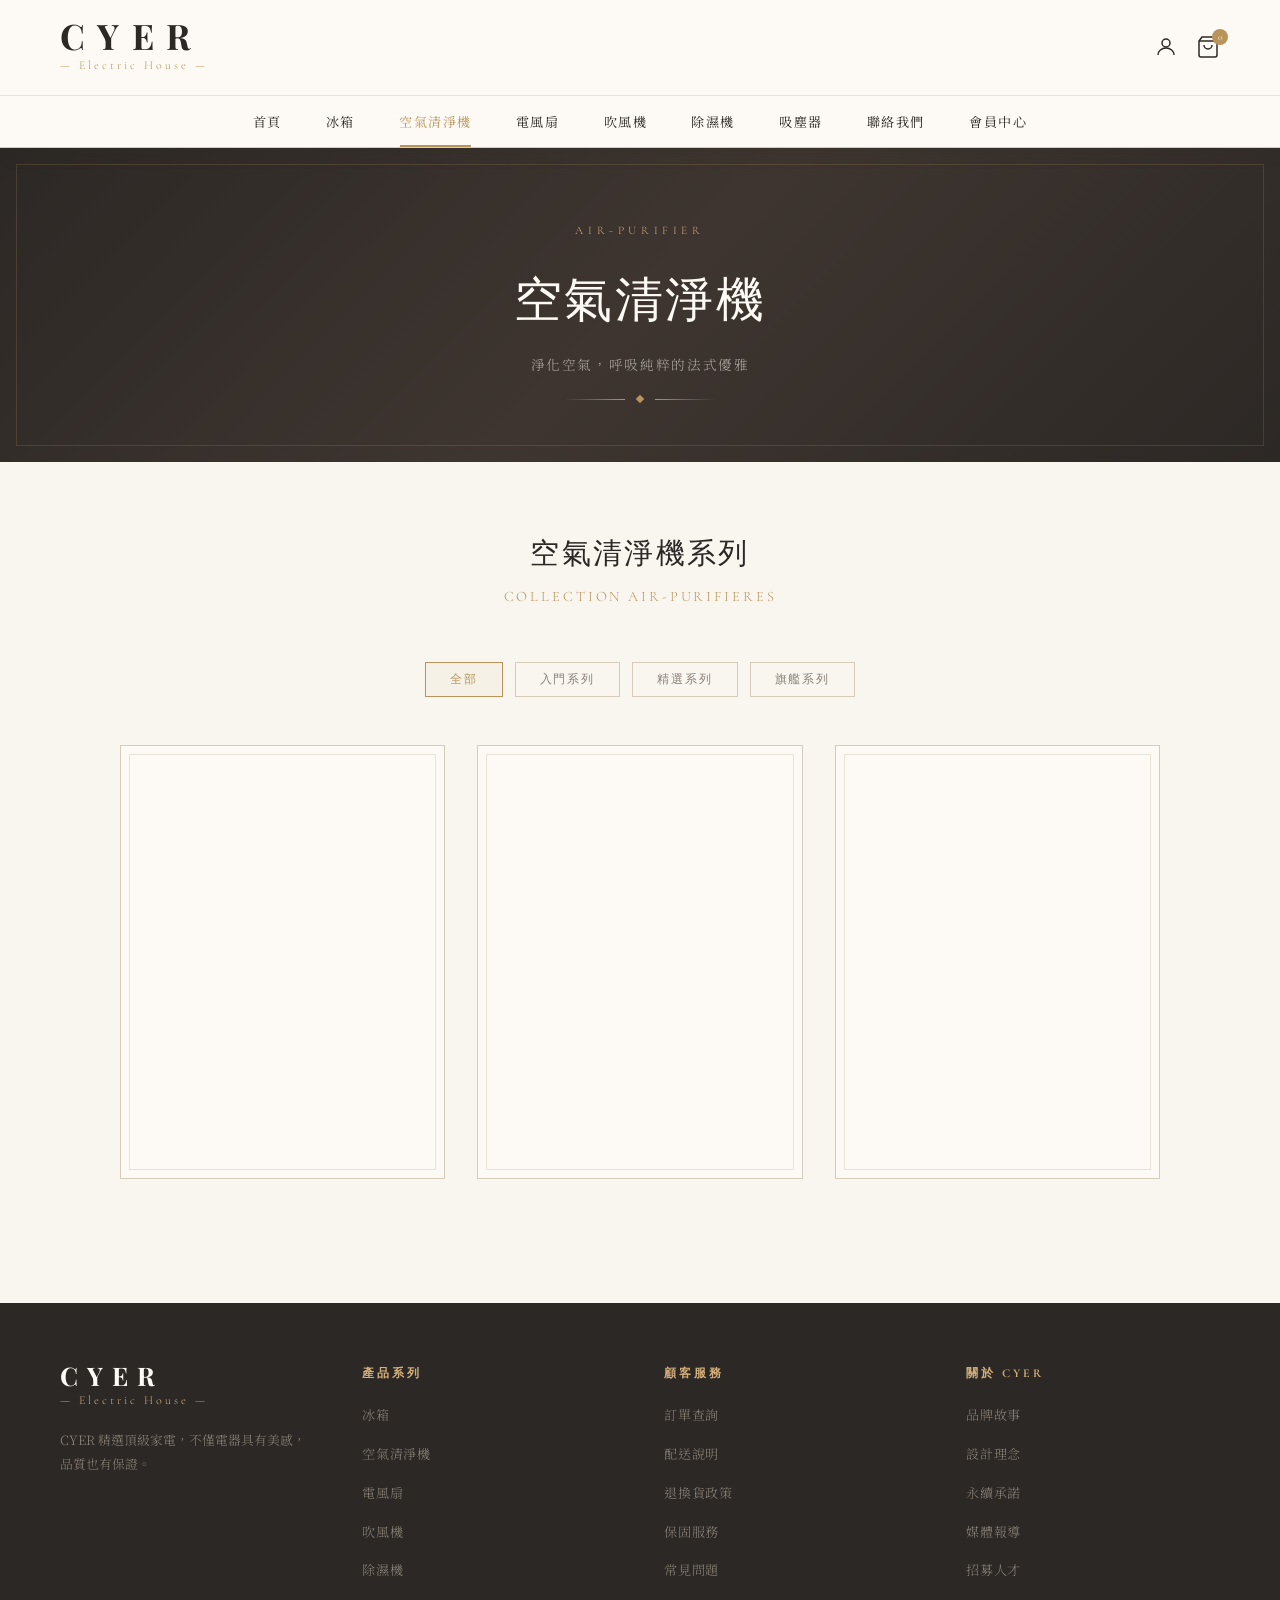
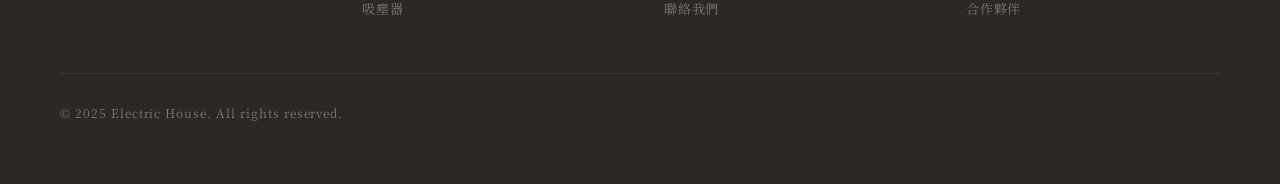
==== air-purifier.html @ df3b64d2 "first version by 11344245" ====
<!DOCTYPE html>
<html lang="zh-TW">
<head>
  <meta charset="UTF-8">
  <meta name="viewport" content="width=device-width, initial-scale=1.0">
  <title>CYER — 空氣清淨機</title>
  <link rel="stylesheet" href="style.css">
  <style>
    .page-hero {
      background: linear-gradient(135deg, #2C2825 0%, #3E3530 50%, #2C2825 100%);
      padding: 72px 60px 60px;
      text-align: center;
      position: relative;
      overflow: hidden;
    }
    .page-hero::before {
      content: '';
      position: absolute;
      inset: 16px;
      border: 1px solid rgba(184,148,90,0.2);
      pointer-events: none;
    }
    .page-hero-fr {
      font-family: 'Cormorant Garamond', serif;
      font-size: 0.72rem;
      letter-spacing: 0.4em;
      color: var(--gold-light);
      text-transform: uppercase;
      margin-bottom: 12px;
    }
    .page-hero-title {
      font-family: 'Playfair Display', serif;
      font-size: 3rem;
      font-weight: 400;
      color: var(--warm-white);
      margin-bottom: 12px;
      letter-spacing: 0.05em;
    }
    .page-hero-sub {
      font-family: 'Noto Serif TC', serif;
      font-size: 0.85rem;
      color: rgba(249,245,239,0.6);
      letter-spacing: 0.12em;
    }
    .hero-ornament {
      display: flex;
      align-items: center;
      justify-content: center;
      gap: 12px;
      margin: 20px auto 0;
    }
    .hero-ornament-line {
      width: 60px; height: 1px;
      background: linear-gradient(to right, transparent, var(--gold));
    }
    .hero-ornament-diamond {
      width: 6px; height: 6px;
      background: var(--gold);
      transform: rotate(45deg);
    }
    .products-section {
      padding: 64px 60px;
      max-width: 1300px;
      margin: 0 auto;
    }
    .products-header {
      text-align: center;
      margin-bottom: 52px;
    }
    .filter-bar {
      display: flex;
      gap: 12px;
      justify-content: center;
      margin-bottom: 48px;
      flex-wrap: wrap;
    }
    .filter-btn {
      padding: 8px 24px;
      border: 1px solid var(--border);
      background: transparent;
      color: var(--mid-grey);
      font-family: 'Cormorant Garamond', serif;
      font-size: 0.78rem;
      letter-spacing: 0.15em;
      cursor: pointer;
      transition: all 0.3s;
    }
    .filter-btn:hover, .filter-btn.active {
      border-color: var(--gold);
      color: var(--gold);
      background: rgba(184,148,90,0.05);
    }
  </style>
</head>
<body>

  <header class="site-header">
    <div class="header-top">
      <a href="index.html" class="brand-logo" style="text-decoration: none;">
        <span class="logo-text">CYER</span>
        <span class="logo-sub">— Electric House —</span>
      </a>
      <div class="header-icons">
        <a href="member.html" class="icon-btn" title="會員登入">
          <svg width="24" height="24" viewBox="0 0 24 24" fill="none" stroke="currentColor" stroke-width="1.5">
            <circle cx="12" cy="8" r="4"/><path d="M4 20c0-4 3.6-7 8-7s8 3 8 7"/>
          </svg>
        </a>
        <a href="#" class="icon-btn cart-btn" title="購物車">
          <svg width="24" height="24" viewBox="0 0 24 24" fill="none" stroke="currentColor" stroke-width="1.5">
            <path d="M6 2L3 6v14a2 2 0 002 2h14a2 2 0 002-2V6l-3-4z"/><line x1="3" y1="6" x2="21" y2="6"/><path d="M16 10a4 4 0 01-8 0"/>
          </svg>
          <span class="cart-badge">0</span>
        </a>
      </div>
    </div>
    <nav class="main-nav">
      <ul class="nav-list">
        <li class="nav-item"><a href="index.html">首頁</a><span class="nav-underline"></span></li>
        <li class="nav-item"><a href="refrigerator.html">冰箱</a><span class="nav-underline"></span></li>
        <li class="nav-item active"><a href="air-purifier.html">空氣清淨機</a><span class="nav-underline"></span></li>
        <li class="nav-item"><a href="fan.html">電風扇</a><span class="nav-underline"></span></li>
        <li class="nav-item"><a href="hairdryer.html">吹風機</a><span class="nav-underline"></span></li>
        <li class="nav-item"><a href="dehumidifier.html">除濕機</a><span class="nav-underline"></span></li>
        <li class="nav-item"><a href="vacuum.html">吸塵器</a><span class="nav-underline"></span></li>
        <li class="nav-item"><a href="contact.html">聯絡我們</a><span class="nav-underline"></span></li>
        <li class="nav-item"><a href="member.html">會員中心</a><span class="nav-underline"></span></li>
      </ul>
    </nav>
  </header>

  <!-- PAGE HERO -->
  <section class="page-hero">
    <p class="page-hero-fr">air-purifier</p>
    <h1 class="page-hero-title">空氣清淨機</h1>
    <p class="page-hero-sub">淨化空氣，呼吸純粹的法式優雅</p>
    <div class="hero-ornament">
      <div class="hero-ornament-line"></div>
      <div class="hero-ornament-diamond"></div>
      <div class="hero-ornament-line" style="transform:scaleX(-1)"></div>
    </div>
  </section>

  <!-- PRODUCTS -->
  <section class="products-section">
    <div class="products-header">
      <h2 class="section-title">空氣清淨機系列</h2>
      <p class="section-subtitle">COLLECTION AIR-PURIFIERES</p>
    </div>

    <div class="filter-bar">
      <button class="filter-btn active">全部</button>
      <button class="filter-btn">入門系列</button>
      <button class="filter-btn">精選系列</button>
      <button class="filter-btn">旗艦系列</button>
    </div>

    <div class="product-grid">
      <div class="product-card"></div>
      <div class="product-card"></div>
      <div class="product-card"></div>
    </div>
  </section>

  <!-- FOOTER -->
  <footer>
    <div class="footer-grid">
      <div class="footer-brand">
        <div class="brand-logo">
          <span class="logo-text">CYER</span>
          <span class="logo-sub">— Electric House —</span>
        </div>
        <p>CYER 精選頂級家電，不僅電器具有美感，品質也有保證。</p>
      </div>
      <div class="footer-col">
        <h4>產品系列</h4>
        <ul>
          <li><a href="refrigerator.html">冰箱</a></li>
          <li><a href="air-purifier.html">空氣清淨機</a></li>
          <li><a href="fan.html">電風扇</a></li>
          <li><a href="hairdryer.html">吹風機</a></li>
          <li><a href="dehumidifier.html">除濕機</a></li>
          <li><a href="vacuum.html">吸塵器</a></li>
        </ul>
      </div>
      
      <div class="footer-col">
        <h4>顧客服務</h4>
        <ul>
          <li><a href="support.html?tab=order">訂單查詢</a></li>
          <li><a href="support.html?tab=shipping">配送說明</a></li>
          <li><a href="support.html?tab=returns">退換貨政策</a></li>
          <li><a href="support.html?tab=warranty">保固服務</a></li>
          <li><a href="support.html?tab=faq">常見問題</a></li>
          <li><a href="support.html?tab=contact">聯絡我們</a></li>
        </ul>
      </div>
      <div class="footer-col">
        <h4>關於 CYER</h4>
        <ul>
          <li><a href="support.html?tab=story">品牌故事</a></li>
          <li><a href="support.html?tab=concept">設計理念</a></li>
          <li><a href="support.html?tab=sustainability">永續承諾</a></li>
          <li><a href="support.html?tab=news">媒體報導</a></li>
          <li><a href="support.html?tab=careers">招募人才</a></li>
          <li><a href="support.html?tab=partners">合作夥伴</a></li>
        </ul>
      </div>
    </div>
    <div class="footer-bottom">
      <p>© 2025 Electric House. All rights reserved.</p>
    </div>
  </footer>

  <script>
    document.querySelectorAll('.filter-btn').forEach(btn => {
      btn.addEventListener('click', () => {
        document.querySelectorAll('.filter-btn').forEach(b => b.classList.remove('active'));
        btn.classList.add('active');
      });
    });
  </script>
</body>
</html>
---- style.css ----
/* ===== CYER — French Maison Style ===== */
@import url('https://fonts.googleapis.com/css2?family=Cormorant+Garamond:ital,wght@0,300;0,400;0,600;1,300;1,400&family=Playfair+Display:ital,wght@0,400;0,700;1,400&family=Noto+Serif+TC:wght@300;400;600&display=swap');

:root {
  --cream:      #F9F5EF;
  --warm-white: #FDFAF5;
  --gold:       #B8945A;
  --gold-light: #D4AF7A;
  --gold-dark:  #8B6835;
  --charcoal:   #2C2825;
  --mid-grey:   #8A8278;
  --light-grey: #E8E2D9;
  --border:     #D6CCBC;
  --accent:     #6B4F3A;
  --shadow:     rgba(44,40,37,0.12);
}

*, *::before, *::after { box-sizing: border-box; margin: 0; padding: 0; }

html { scroll-behavior: smooth; }

a.brand-logo {
  cursor: pointer;
  display: flex;
  flex-direction: column;
  align-items: flex-start;
  transition: opacity 0.3s ease;
}

a.brand-logo:hover {
  opacity: 0.85;
}

body {
  background: var(--cream);
  color: var(--charcoal);
  font-family: 'Noto Serif TC', 'Cormorant Garamond', serif;
  font-weight: 300;
  line-height: 1.8;
  min-height: 100vh;
}

/* ===== HEADER ===== */
.site-header {
  background: var(--warm-white);
  border-bottom: 1px solid var(--border);
  position: sticky;
  top: 0;
  z-index: 100;
  box-shadow: 0 2px 20px var(--shadow);
}

.header-top {
  display: flex;
  align-items: center;
  justify-content: space-between;
  padding: 18px 60px;
  border-bottom: 1px solid var(--light-grey);
}

.brand-logo {
  display: flex;
  flex-direction: column;
  align-items: flex-start;
}

.logo-text {
  font-family: 'Playfair Display', serif;
  font-size: 2.2rem;
  font-weight: 700;
  letter-spacing: 0.35em;
  color: var(--charcoal);
  line-height: 1;
}

.logo-sub {
  font-family: 'Cormorant Garamond', serif;
  font-size: 0.75rem;
  letter-spacing: 0.25em;
  color: var(--gold);
  margin-top: 2px;
}

.header-icons {
  display: flex;
  gap: 18px;
  align-items: center;
}

.icon-btn {
  color: var(--charcoal);
  text-decoration: none;
  position: relative;
  transition: color 0.3s;
  display: flex;
  align-items: center;
}
.icon-btn:hover { color: var(--gold); }

.cart-badge {
  position: absolute;
  top: -6px; right: -8px;
  background: var(--gold);
  color: white;
  font-size: 0.6rem;
  width: 16px; height: 16px;
  border-radius: 50%;
  display: flex;
  align-items: center;
  justify-content: center;
  font-family: 'Cormorant Garamond', serif;
}

/* ===== NAVBAR ===== */
.main-nav {
  background: var(--warm-white);
}

.nav-list {
  display: flex;
  list-style: none;
  justify-content: center;
  gap: 0;
  padding: 0 40px;
}

.nav-item {
  position: relative;
}

.nav-item a {
  display: block;
  padding: 14px 22px;
  text-decoration: none;
  color: var(--charcoal);
  font-family: 'Noto Serif TC', serif;
  font-size: 0.82rem;
  letter-spacing: 0.12em;
  font-weight: 400;
  transition: color 0.3s;
  white-space: nowrap;
}

.nav-item:hover a,
.nav-item.active a {
  color: var(--gold);
}

.nav-underline {
  position: absolute;
  bottom: 0; left: 50%;
  transform: translateX(-50%);
  width: 0;
  height: 2px;
  background: var(--gold);
  transition: width 0.3s ease;
}

.nav-item:hover .nav-underline,
.nav-item.active .nav-underline {
  width: 60%;
}

/* Dropdown hover zoom effect */
.nav-item {
  transition: transform 0.2s ease;
}
.nav-item:hover {
  transform: translateY(-2px);
}

/* ===== DIVIDER ORNAMENT ===== */
.ornament-divider {
  display: flex;
  align-items: center;
  gap: 16px;
  margin: 48px auto;
  max-width: 300px;
  justify-content: center;
}
.ornament-line {
  flex: 1;
  height: 1px;
  background: linear-gradient(to right, transparent, var(--border), transparent);
}
.ornament-diamond {
  width: 8px; height: 8px;
  background: var(--gold);
  transform: rotate(45deg);
}

/* ===== SECTION TITLE ===== */
.section-title {
  font-family: 'Playfair Display', serif;
  font-size: 1.8rem;
  font-weight: 400;
  letter-spacing: 0.08em;
  color: var(--charcoal);
  text-align: center;
  margin-bottom: 6px;
}
.section-subtitle {
  font-family: 'Cormorant Garamond', serif;
  font-size: 0.9rem;
  letter-spacing: 0.2em;
  color: var(--gold);
  text-align: center;
  margin-bottom: 40px;
}

/* ===== PRODUCT GRID ===== */
.product-grid {
  display: grid;
  grid-template-columns: repeat(3, 1fr);
  gap: 32px;
  padding: 0 60px 60px;
  max-width: 1300px;
  margin: 0 auto;
}

.product-card {
  background: var(--warm-white);
  border: 1px solid var(--border);
  aspect-ratio: 3/4;
  position: relative;
  overflow: hidden;
  cursor: pointer;
  transition: box-shadow 0.4s, transform 0.4s;
}

.product-card:hover {
  box-shadow: 0 8px 40px var(--shadow);
  transform: translateY(-4px);
}

.product-card::after {
  content: '';
  position: absolute;
  inset: 8px;
  border: 1px solid var(--light-grey);
  pointer-events: none;
  transition: inset 0.4s;
}

.product-card:hover::after {
  inset: 4px;
  border-color: var(--gold-light);
}

/* ===== FOOTER ===== */
footer {
  background: var(--charcoal);
  color: var(--light-grey);
  padding: 60px;
}

.footer-grid {
  display: grid;
  grid-template-columns: 1fr 1fr 1fr 1fr;
  gap: 48px;
  max-width: 1300px;
  margin: 0 auto 40px;
}

.footer-brand .logo-text {
  color: var(--warm-white);
  font-size: 1.6rem;
}
.footer-brand .logo-sub {
  color: var(--gold-light);
}
.footer-brand p {
  font-size: 0.8rem;
  color: var(--mid-grey);
  margin-top: 16px;
  line-height: 1.9;
}

.footer-col h4 {
  font-family: 'Cormorant Garamond', serif;
  font-size: 0.75rem;
  letter-spacing: 0.25em;
  color: var(--gold-light);
  margin-bottom: 16px;
  text-transform: uppercase;
}

.footer-col ul {
  list-style: none;
}
.footer-col ul li {
  margin-bottom: 10px;
}
.footer-col ul li a {
  color: var(--mid-grey);
  text-decoration: none;
  font-size: 0.82rem;
  letter-spacing: 0.06em;
  transition: color 0.3s;
}
.footer-col ul li a:hover { color: var(--gold-light); }

.footer-bottom {
  border-top: 1px solid #3C3835;
  padding-top: 28px;
  display: flex;
  justify-content: space-between;
  align-items: center;
  max-width: 1300px;
  margin: 0 auto;
}

.footer-bottom p {
  font-size: 0.75rem;
  color: var(--mid-grey);
  letter-spacing: 0.08em;
}

.footer-legal {
  display: flex;
  gap: 24px;
}
.footer-legal a {
  color: var(--mid-grey);
  text-decoration: none;
  font-size: 0.75rem;
  transition: color 0.3s;
}
.footer-legal a:hover { color: var(--gold-light); }

/* ===== UTILITIES ===== */
.container {
  max-width: 1300px;
  margin: 0 auto;
  padding: 0 60px;
}

.page-section {
  padding: 64px 0;
}
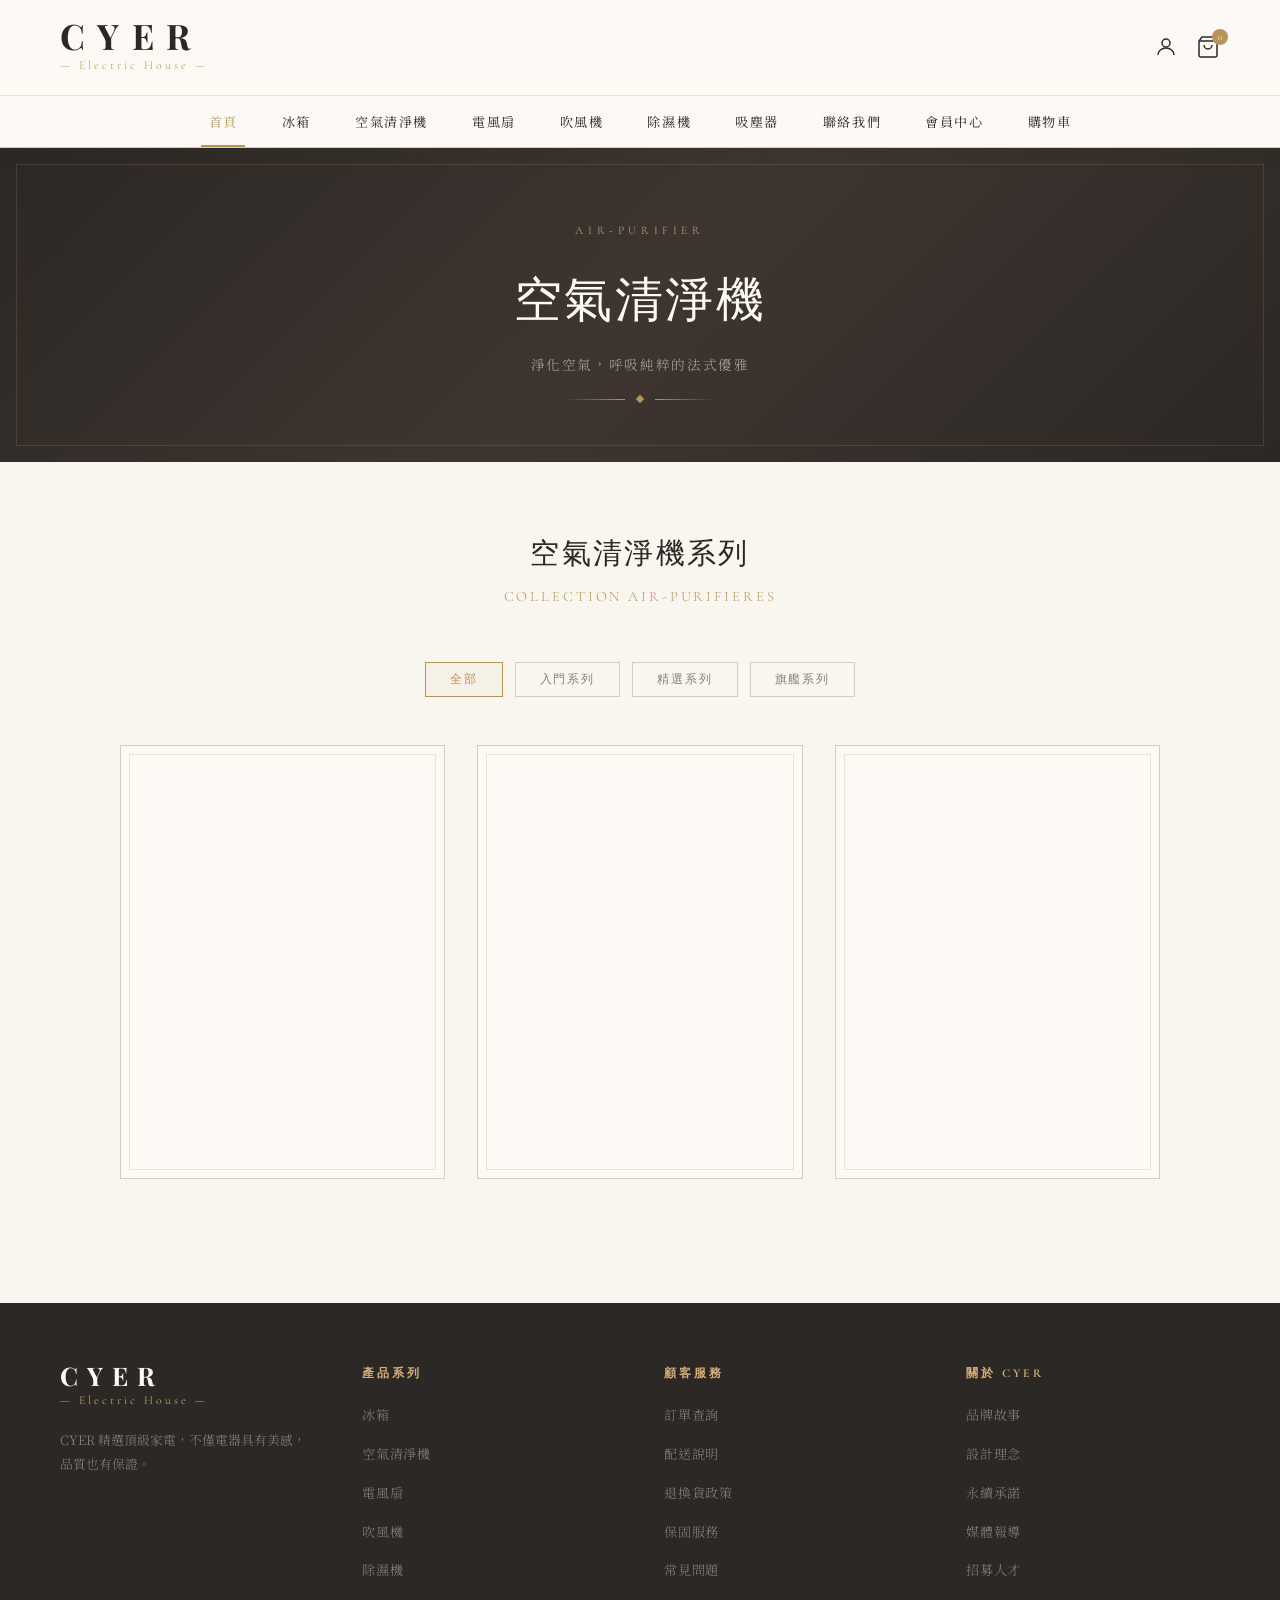
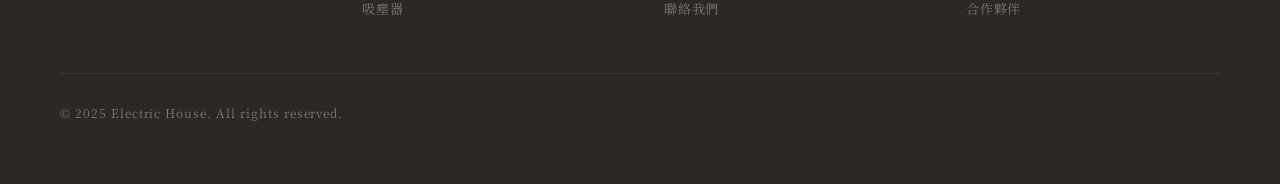
==== commit 14795e1d: "Update air-purifier.html" ====
--- a/air-purifier.html
+++ b/air-purifier.html
@@ -94,40 +94,42 @@
 </head>
 <body>
 
-  <header class="site-header">
-    <div class="header-top">
-      <a href="index.html" class="brand-logo" style="text-decoration: none;">
-        <span class="logo-text">CYER</span>
-        <span class="logo-sub">— Electric House —</span>
+ <!-- HEADER + NAV -->
+ <header class="site-header">
+  <div class="header-top">
+    <a href="index.html" class="brand-logo" style="text-decoration: none;">
+      <span class="logo-text">CYER</span>
+      <span class="logo-sub">— Electric House —</span>
+    </a>
+    <div class="header-icons">
+      <a href="login.jsp" class="icon-btn" title="會員登入">
+        <svg width="24" height="24" viewBox="0 0 24 24" fill="none" stroke="currentColor" stroke-width="1.5">
+          <circle cx="12" cy="8" r="4"/><path d="M4 20c0-4 3.6-7 8-7s8 3 8 7"/>
+        </svg>
       </a>
-      <div class="header-icons">
-        <a href="member.html" class="icon-btn" title="會員登入">
-          <svg width="24" height="24" viewBox="0 0 24 24" fill="none" stroke="currentColor" stroke-width="1.5">
-            <circle cx="12" cy="8" r="4"/><path d="M4 20c0-4 3.6-7 8-7s8 3 8 7"/>
-          </svg>
-        </a>
-        <a href="#" class="icon-btn cart-btn" title="購物車">
-          <svg width="24" height="24" viewBox="0 0 24 24" fill="none" stroke="currentColor" stroke-width="1.5">
-            <path d="M6 2L3 6v14a2 2 0 002 2h14a2 2 0 002-2V6l-3-4z"/><line x1="3" y1="6" x2="21" y2="6"/><path d="M16 10a4 4 0 01-8 0"/>
-          </svg>
-          <span class="cart-badge">0</span>
-        </a>
-      </div>
-    </div>
-    <nav class="main-nav">
-      <ul class="nav-list">
-        <li class="nav-item"><a href="index.html">首頁</a><span class="nav-underline"></span></li>
-        <li class="nav-item"><a href="refrigerator.html">冰箱</a><span class="nav-underline"></span></li>
-        <li class="nav-item active"><a href="air-purifier.html">空氣清淨機</a><span class="nav-underline"></span></li>
-        <li class="nav-item"><a href="fan.html">電風扇</a><span class="nav-underline"></span></li>
-        <li class="nav-item"><a href="hairdryer.html">吹風機</a><span class="nav-underline"></span></li>
-        <li class="nav-item"><a href="dehumidifier.html">除濕機</a><span class="nav-underline"></span></li>
-        <li class="nav-item"><a href="vacuum.html">吸塵器</a><span class="nav-underline"></span></li>
-        <li class="nav-item"><a href="contact.html">聯絡我們</a><span class="nav-underline"></span></li>
-        <li class="nav-item"><a href="member.html">會員中心</a><span class="nav-underline"></span></li>
-      </ul>
-    </nav>
-  </header>
+      <a href="shopping_cart.jsp" class="icon-btn cart-btn" title="購物車">
+        <svg width="24" height="24" viewBox="0 0 24 24" fill="none" stroke="currentColor" stroke-width="1.5">
+          <path d="M6 2L3 6v14a2 2 0 002 2h14a2 2 0 002-2V6l-3-4z"/><line x1="3" y1="6" x2="21" y2="6"/><path d="M16 10a4 4 0 01-8 0"/>
+        </svg>
+        <span class="cart-badge">0</span>
+      </a>
+    </div>
+  </div>
+  <nav class="main-nav">
+    <ul class="nav-list">
+      <li class="nav-item active"><a href="index.html">首頁</a><span class="nav-underline"></span></li>
+      <li class="nav-item"><a href="refrigerator.html">冰箱</a><span class="nav-underline"></span></li>
+      <li class="nav-item"><a href="air-purifier.html">空氣清淨機</a><span class="nav-underline"></span></li>
+      <li class="nav-item"><a href="fan.html">電風扇</a><span class="nav-underline"></span></li>
+      <li class="nav-item"><a href="hairdryer.html">吹風機</a><span class="nav-underline"></span></li>
+      <li class="nav-item"><a href="dehumidifier.html">除濕機</a><span class="nav-underline"></span></li>
+      <li class="nav-item"><a href="vacuum.html">吸塵器</a><span class="nav-underline"></span></li>
+      <li class="nav-item"><a href="contact.html">聯絡我們</a><span class="nav-underline"></span></li>
+      <li class="nav-item"><a href="login.jsp">會員中心</a><span class="nav-underline"></span></li>
+      <li class="nav-item"><a href="shopping_cart.jsp">購物車</a><span class="nav-underline"></span></li>
+    </ul>
+  </nav>
+</header>
 
   <!-- PAGE HERO -->
   <section class="page-hero">
